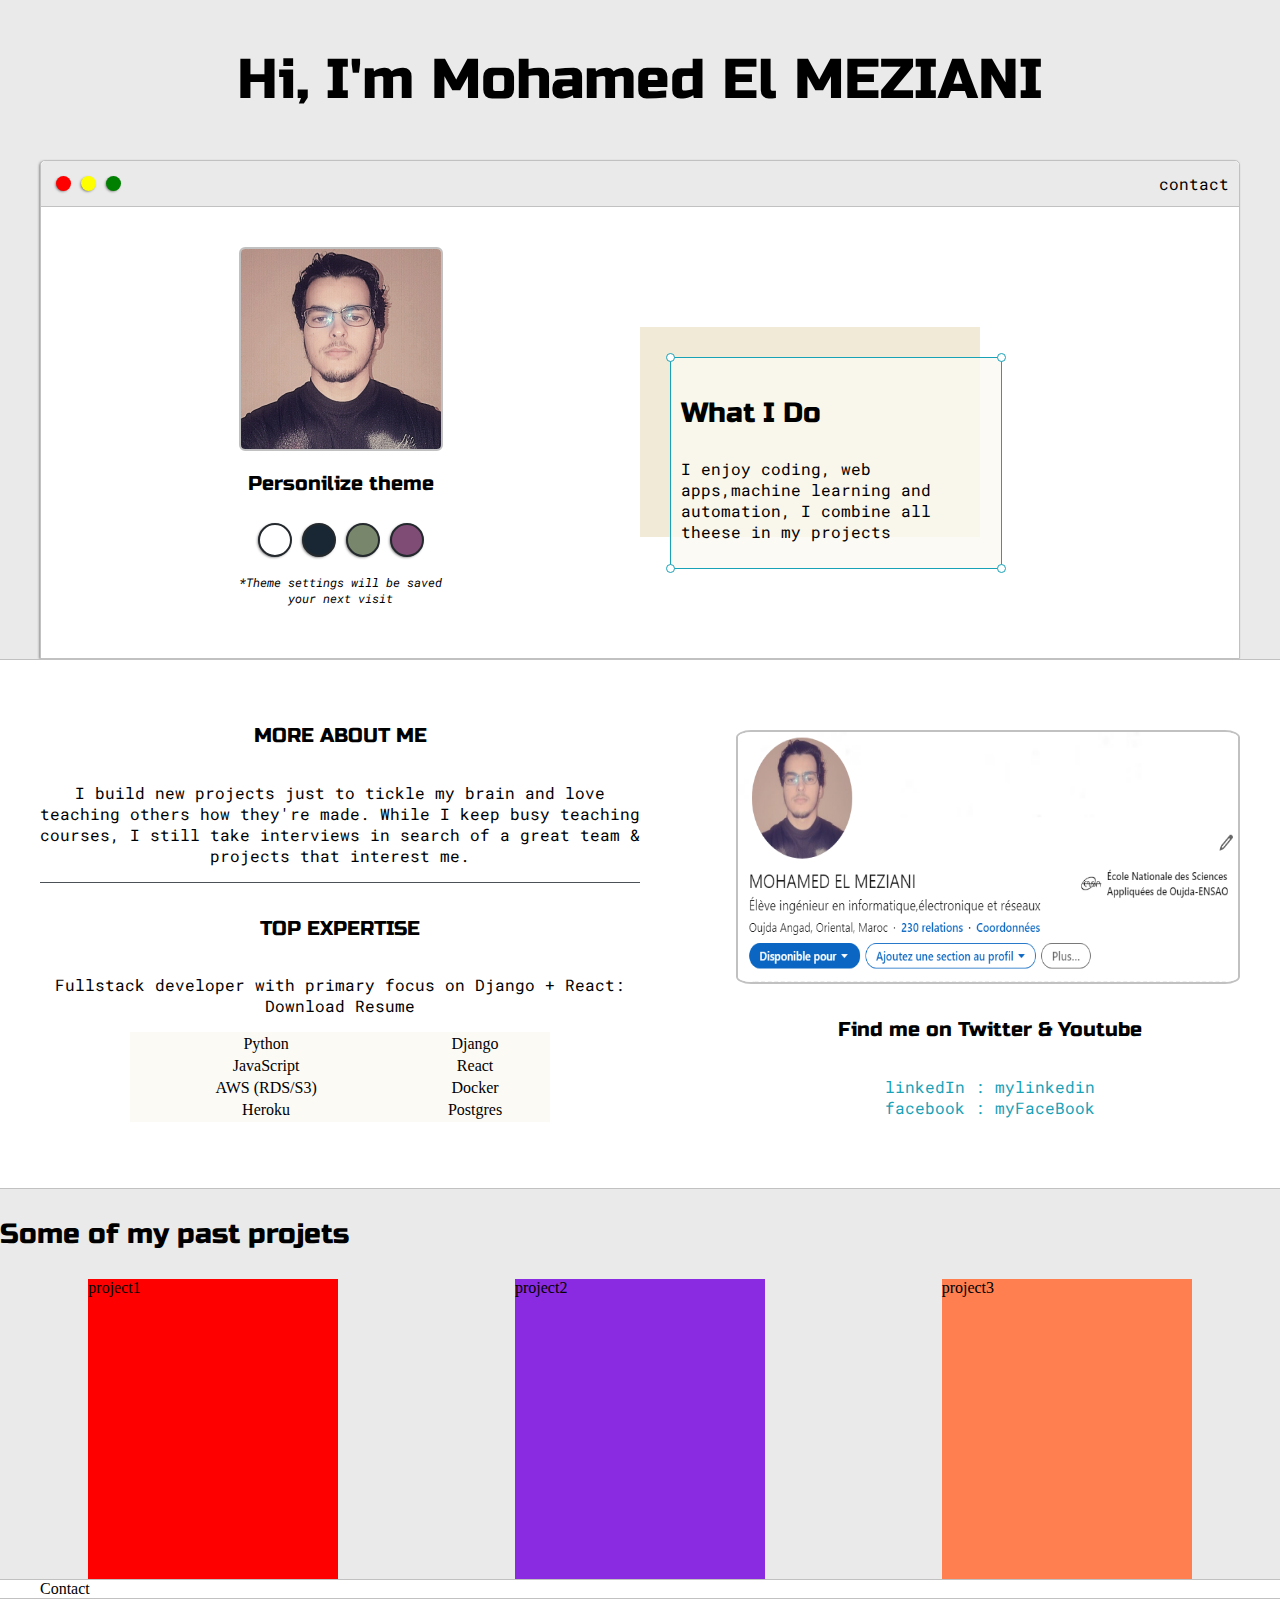
==== index.html @ 28abed21 "Portfolio" ====
<!DOCTYPE html>
<html lang="en">
<head>
    <meta charset="UTF-8">
    <meta http-equiv="X-UA-Compatible" content="IE=edge">
    <meta name="viewport" content="width=device-width, initial-scale=1.0">
    <link rel="stylesheet" href="default.css">
    <link rel="preconnect" href="https://fonts.gstatic.com">
<link href="https://fonts.googleapis.com/css2?family=Russo+One&display=swap" rel="stylesheet">
<link rel="preconnect" href="https://fonts.gstatic.com">
<link href="https://fonts.googleapis.com/css2?family=Roboto+Mono:wght@500&family=Russo+One&display=swap" rel="stylesheet">
    <title>Portfolio</title>
</head>
<body>
    <section class = "s1">
        <div class="main-container">
            
            <div class="greeting-wrapper">
                <h1>Hi, I'm Mohamed El MEZIANI</h1>
            </div>
        
            <div class="intro-wrapper">
                <div class="nav-wrapper">
                    <div class  = "dots-wrapper">
                        <div id = "dot1" class="browser-dot"></div>
                        <div id = "dot2" class="browser-dot"></div>
                        <div id = "dot3" class="browser-dot"></div>
                    </div>
                    <ul id = "navigation"> 
                        <li><a href=" "></a>contact</li>    
                    </ul>
                    
                </div>
                <div class="left"> 
                    <img id="profile-pic" src="images/profile.png" alt="please wait">
                    <h5 style="text-align: center; line-height: 0;">Personilize theme</h5>
                    <div class="theme-options-wrapper">
                        <div id = 'light-mode' class="theme-dot"></div>
                        <div id ="blue-mode" class="theme-dot"></div>
                        <div id = 'green-mode' class="theme-dot"></div>
                        <div id ="purple-mode" class="theme-dot"></div>
                    </div>
                    <p id="settings-note">*Theme settings will be saved <br> your next visit</p>
                </div>
                <div class="right">
                   
                    <div id = "preview-shadow">
                        <div id="preview">
                            <div class="corner" id="corner-tl"></div>
                            <div class="corner" id="corner-tr"></div>
                            <h3>What I Do</h3>
                            <p>I enjoy coding, web apps,machine learning and automation, I combine all theese in my projects</p>
                            <div class="corner" id="corner-bl"></div>
                            <div class="corner" id="corner-br"></div>
                        </div>

                    </div>
 

                </div>
            </div>
        </div>
    </section >
    <section class = "s2">
        <div class="about-container">
            <div class="left-about">
                <div class="more" >
                    <h5>MORE ABOUT ME</h5>
                    <p>I build new projects just to tickle my brain and love teaching others how they're made.

                        While I keep busy teaching courses, I still take interviews in search of a great team & projects that interest me.</p>
                </div>
                    
                <div class="expertise"  >
                    <h5>TOP EXPERTISE</h5>
                    </h5>
                    <p>Fullstack developer with primary focus on Django + React: Download Resume</p>
                 
                    <div class="competence">
                        <table style="background-color: rgb(251,249,241,0.8); margin: 0 auto;width:70%;">
                            <tr>
                                <td>Python</td>
                                <td>Django</td>
                            </tr>
                            <tr>
                                <td>JavaScript</td>
                                <td>React</td>
                            </tr>
                            <tr>
                                <td>AWS (RDS/S3)</td>
                                <td>Docker</td>
                            </tr>
                            <tr>
                                <td>Heroku</td>
                                <td>Postgres</td>
                            </tr>
                        </table>
                    </div>
                   
                </div>

            </div>
            <div class="right-about">
                <div class="padd">
                        <img class="linkdin-image" src="images/linkedin.PNG" alt="">
                    <div class = "social" >
                        <h5>Find me on Twitter & Youtube</h5>
                        <a href="#">linkedIn : mylinkedin</a> <br>
                        <a href="#">facebook : myFaceBook</a>
                    </div>

                </div>
                
           

            </div>
        </div>
    </section>
    <section class = "s1">
        <div class="project-container">
            <h3>Some of my past projets</h3>
            <div class="projects">
                <div class = "pr" id="project1">project1</div>
                <div class = "pr" id="project2">project2</div>
                <div  class = "pr" id="project3">project3</div>
            </div>

        </div>
    </section>
    <section class = "s2">
        <div class="main-container">
            Contact
        </div>
    </section >

</body>
</html>
---- default.css ----
:root{
    --mainColor : #eaeaea ; 
    --secondaryColor : #fff ;
    --borderColor : #c1c1c1 ;
    --mainText:black;
    --secondaryText: #4b5156;
    --themeDotBorder: #24292e;
    --previewBg : rgb(251,249,241,0.8);
    --previewShadow: #f0ead6;

}

html, body {
    padding: 0;
    margin: 0;
}

h1,h2,h3,h4,h5,h6, strong{
    color: var(--mainText);
    font-family: 'Russo One', sans-serif;
    font-weight: 500;
}

p, li, span,label,input,textarea{
    color: var(--mainText);
    font-family: 'Roboto Mono', monospace;
}

a{
    text-decoration: none;
    color: #17a2b8;
    font-family: 'Roboto Mono', monospace;
}
ul{
    list-style: none;
    font-family: 'Roboto Mono', monospace;
}

h1{font-size: 56px;}
h2{font-size: 36px;}
h3{font-size: 28px;}
h4{font-size: 24px;}
h5{font-size: 20px;}
h6{font-size: 16px;}

.s1{
    background-color: var(--mainColor);
    border-bottom: 1px solid var(--borderColor);
    overflow: auto;
}

.s2{
    background-color: var(--secondaryColor);
    border-bottom: 1px solid var(--borderColor);
    overflow: auto;
}

.main-container{
    width: 1200px;
    margin: 0 auto;
}

.greeting-wrapper{
    display: grid;
    justify-content: center;
    text-align: center;
    align-content: center;

 
    min-height : 10em ;

}
.intro-wrapper{
    background-color: var( --secondaryColor);
    border: 1px solid var(--borderColor );
    border-radius: 5px 5px 0 0;

    -webkit-box-shadow: -1px 1px 3px -1px rgba(0,0,0,0.75);
	-moz-box-shadow: -1px 1px 3px -1px rgba(0,0,0,0.75);
	box-shadow: -1px 1px 3px -1px rgba(0,0,0,0.75);
    display: grid;
     /* grid with 2 columns: ; */
    grid-template-columns: 1fr 1fr ;
   /* for the first row define 3em of height and 30em for the second */
    /* grid-template-rows: 3em 30em;  */
    /* define the areas : for the first row n , for the second left and right */
    grid-template-areas: 
        'nav nav'
        'left right';

}

.nav-wrapper{
    border-radius: 5px 5px 0 0;
    
    grid-area: nav;
    border-bottom: 1px solid var(--borderColor);
    display: flex;
    justify-content: space-between;
    align-items: center;
    background-color: var(--mainColor);


    
    
}
.dots-wrapper{
 display: flex ;
 padding: 10px;
}

.browser-dot{
    
    height: 15px;
    width: 15px;
    border-radius: 50%;
    margin: 5px;
    -webkit-box-shadow: -1px 1px 3px -1px rgba(0,0,0,0.75);
	-moz-box-shadow: -1px 1px 3px -1px rgba(0,0,0,0.75);
	box-shadow: -1px 1px 3px -1px rgba(0,0,0,0.75);
}

#dot1{
    background-color: red;
}
#dot2{
    background-color: yellow;
}

#dot3{
    background-color: green;
}
#navigation{
    margin: 0;
    padding: 10px;
}

.left{
    grid-area: left;
    padding-top: 40px;
    padding-bottom: 40px;
    
}

#profile-pic{
    height: 200px;
    width: 200px;
    object-fit: cover;
    border: 2px solid var(--borderColor);
    border-radius: 3%;
    /* center the images */
    display: block;
    margin: 0 auto;
}
.theme-options-wrapper{
    display: flex;
    justify-content: center;

}


.theme-dot{
    height: 30px;
    width: 30px;
    background-color: black;
    border-radius: 50%;
    margin: 5px;
	
    border : 2px solid var(--themeDotBorder);
	-webkit-box-shadow: -1px 1px 3px -1px rgba(0,0,0,0.75);
	-moz-box-shadow: -1px 1px 3px -1px rgba(0,0,0,0.75);
	box-shadow: -1px 1px 3px -1px rgba(0,0,0,0.75);

    cursor: pointer;

}
.theme-dot:hover{
    border-width: 5px;

}

#light-mode{
    background-color: #fff;
}
#blue-mode{
    background-color:  #192734;
}
#green-mode{
    background-color:  #78866b;
}   
#purple-mode{
    background-color:  #7E4C74;
}

#settings-note{
    font-size: 12px; 
    font-style: italic;
    text-align: center;
}

.right{
    grid-area: right;
/* 
    padding-right: 50px;
    padding-left: 50px;
    padding-top: 150px; */

    display: grid;
    /* justify-content: center; */
    align-items: center;
}

#preview{
    width: 310px;
    border: 1.5px solid #17a2b8;
    padding : 10px;
    background-color: var(--previewBg);
    position: relative;
/*     
    margin-right: 50px;
    margin-left: 50px;
    margin-top: 150px; */


}

#preview-shadow{
    background-color: var(--previewShadow);
    width: 310px;
    height: 180px;
    padding-left: 30px;
    padding-top: 30px;
}
.corner{
    width: 7px;
    height: 7px;
    border-radius: 50%;
    border: 1.5px solid #17a2b8;
    background-color: #fff;
    position: absolute;
}
#corner-tl{
    top : -5px;
    left: -5px;
}
#corner-tr{
    top : -5px;
    right: -5px;
}
#corner-br{
    bottom : -5px;
    right: -5px;
}
#corner-bl{
    bottom : -5px;
    left: -5px;
}
/* Section about */

.about-container{
    display: grid;
    padding-top: 30px;
    padding-bottom: 30px;
    grid-template-columns: 1fr 1fr;
   
    grid-template-areas: "l r";
}
.left-about{
   
    grid-area: l;
    display: flex;
    flex-direction: column;
    text-align: center;
    align-items: flex-end;
}
.right-about{
   
    grid-area: r;
    /* display: flex;
    flex-direction: column;
    align-items: flex-start;
    padding-left: 20px ;
    padding-top: 20px; */
    
}
.padd{
    max-width: 600px;
    display: flex;
    flex-direction: column;
    align-items: flex-end;
    margin-top: 40px;
    margin-bottom: 40px;
}
.linkdin-image{
    
    height: 250px;
    width: 500px;
    border: 2px solid var(--borderColor);
    border-radius: 3%;

}
.social{
    text-align: center; width: 500px;
}
.competence{
    
    margin: 0 auto;
}
.expertise{
    max-width: 600px;
}
.more{
    width: 600px;
     border-bottom: 1px solid #4b5156;
}

/* project section */
.projects{

    display: flex;
    justify-content: space-around;
}
.pr{
    width: 250px;
    height: 300px;
}
#project1{
    
    background-color: red;

}
#project2{
 
    background-color: blueviolet;
    

}
#project3{
   
    background-color: coral;
}

@media screen and (max-width : 1200px){
    .main-container{
        width  : 95% ; 
    }
    /* about section */
    .about-container{
       
        grid-template-columns: 1fr ;
    
        grid-template-areas: "l" "r";
    }
    .left-about{
        align-items: center;
    }
    .right-about{
        margin-top: 25px;
    }
    .padd{
        margin: 0 auto;
        align-items : center;
 
    }
}
@media screen and (max-width : 800px){
    .intro-wrapper{

        grid-template-columns: 1fr  ;
        grid-template-areas: 
            'nav '
            'left'
            'right';
    
    }
    .right{
        justify-content: center;
        margin-bottom: 50px;
    }
}
@media screen and (max-width : 450px){

   .right{
        justify-content: center;
        margin-bottom: 100px;
    }

    #preview{
        width: 200px;
        border: 1.5px solid #17a2b8;
        padding : 10px;
        background-color: var(--previewBg);
        position: relative;
    /*     
        margin-right: 50px;
        margin-left: 50px;
        margin-top: 150px; */
    
    
    }
    
    #preview-shadow{
        background-color: var(--previewShadow);
        width: 200px;
        height: 180px;
        padding-left: 30px;
        padding-top: 30px;
    }
    /* about section */
   

}




@media screen and (max-width : 600px){
    .more{
        max-width: 400px;
    }
    .expertise{
        max-width: 400px;
    }
    .social{
        max-width: 300px;
    }
    .padd{
        max-width: 400px;
        align-items : center;

    }

    .linkdin-image{
        height: 150px;
        max-width: 300px;
    }
}


@media screen and (max-width : 600px){
.more{
    max-width: 200px;
}
.expertise{
    max-width: 300px;
}
.social{
    max-width: 200px ;
}
.padd{
    max-width: 300px;
    align-items : center;
}
.linkdin-image{
    height: 100px;
    max-width: 200px;
}
}
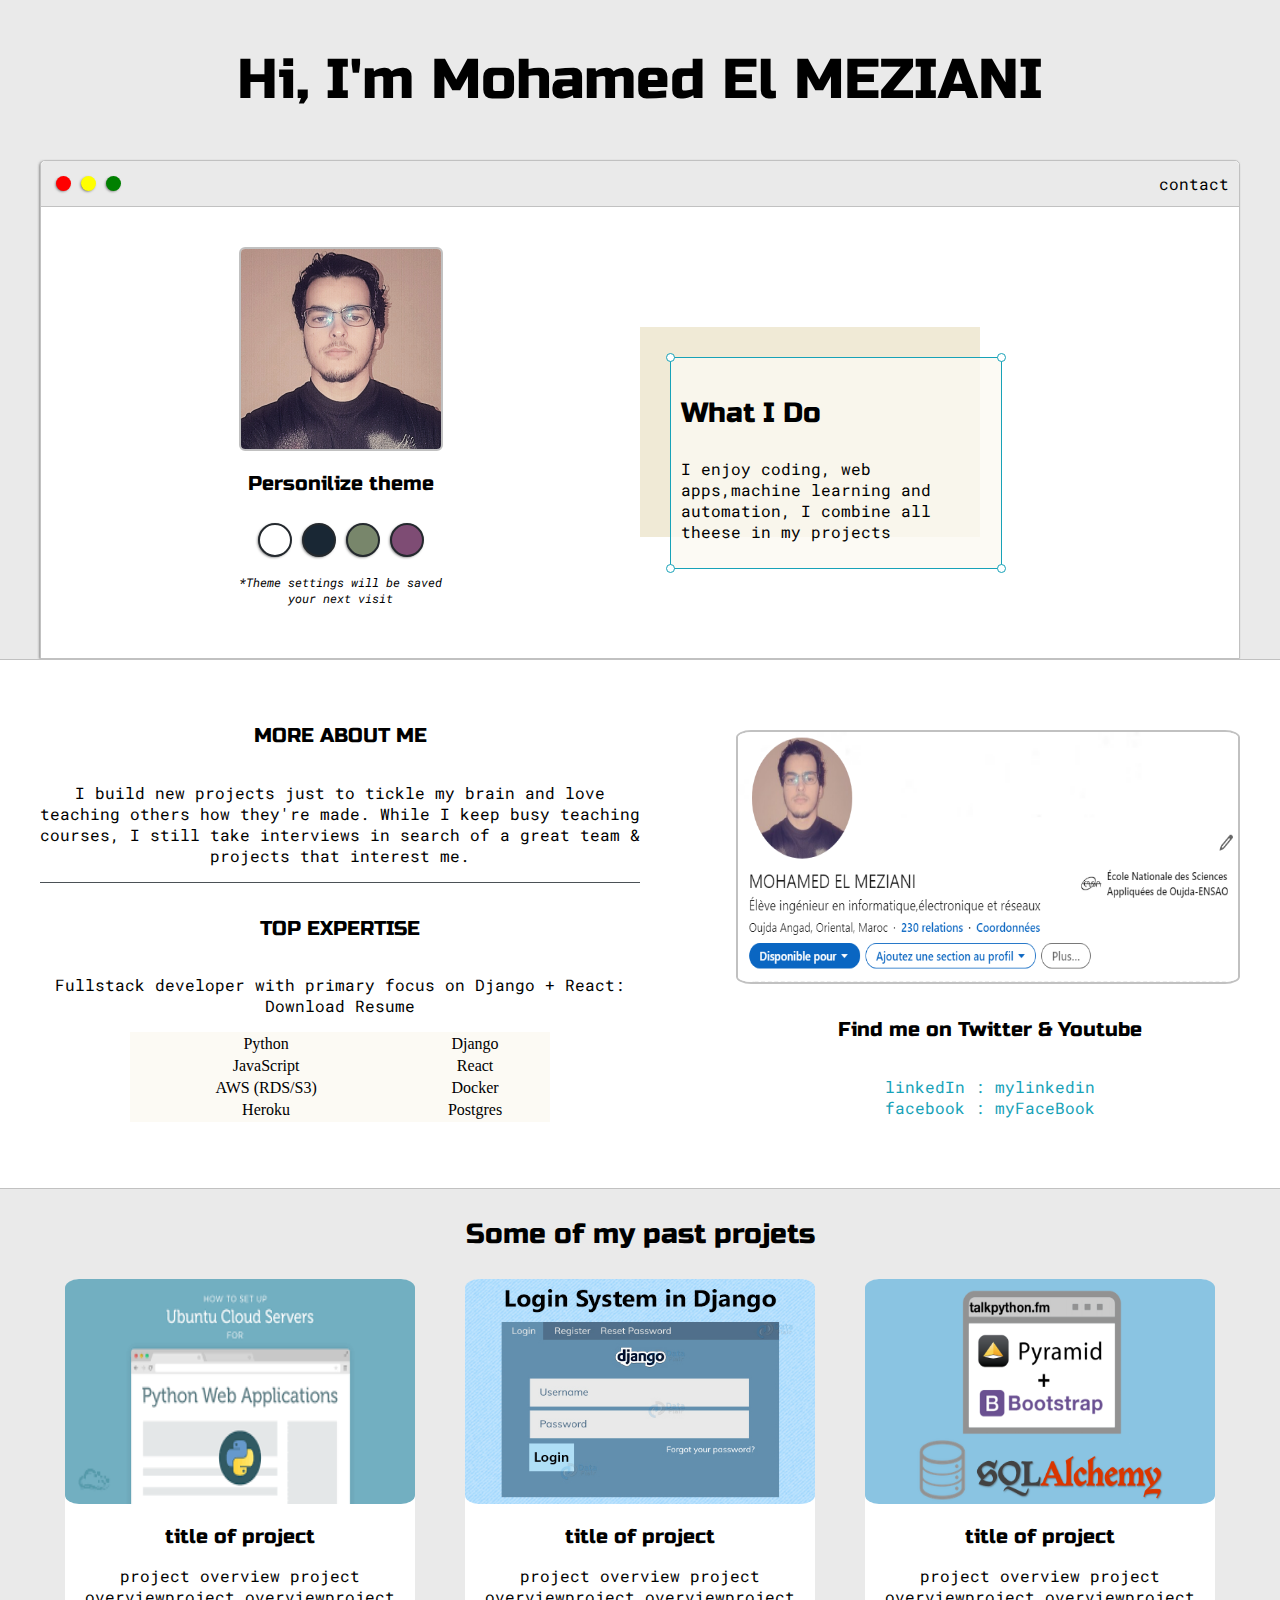
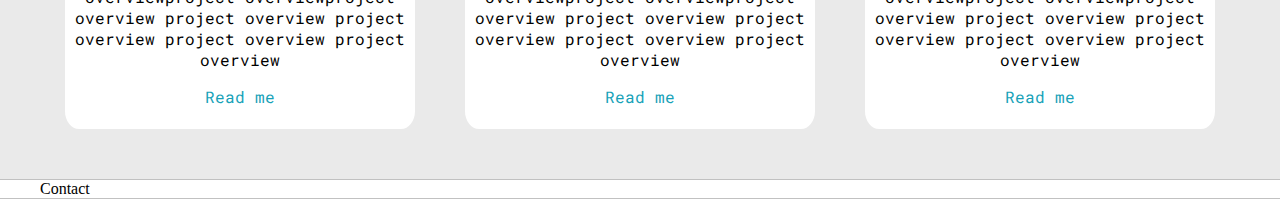
==== commit bfd2cb8a: "Portfolio2" ====
--- a/index.html
+++ b/index.html
@@ -118,11 +118,34 @@
     </section>
     <section class = "s1">
         <div class="project-container">
-            <h3>Some of my past projets</h3>
+            <h3 style="text-align: center;">Some of my past projets</h3>
             <div class="projects">
-                <div class = "pr" id="project1">project1</div>
-                <div class = "pr" id="project2">project2</div>
-                <div  class = "pr" id="project3">project3</div>
+                <div class = "pr" id="project1">
+                    <img class="img-project"  src="images/images.png" alt="img1">
+                    <h5 style="margin: 16px;">title of project</h5>
+                    <p>project overview project overviewproject overviewproject overview
+                        project overview project overview project overview project overview
+
+                    </p>
+                    <a href="#">Read me</a>
+                </div>
+                <div class = "pr" id="project2">
+                    <img class="img-project" src="images/login-system-in-django.jpg" alt="img1">
+                    <h5 style="margin: 16px;">title of project</h5>
+                    <p>project overview project overviewproject overviewproject overview
+                        project overview project overview project overview project overview
+
+                    </p>
+                    <a href="#">Read me</a>
+                </div>
+                <div  class = "pr" id="project3">
+                    <img class="img-project"  src="images/python-data-web-apps.png" alt="img1">
+                    <h5 style="margin: 16px;" >title of project</h5>
+                    <p>project overview project overviewproject overviewproject overview
+                        project overview project overview project overview project overview
+                    </p>
+                    <a href="#">Read me</a>
+                </div>
             </div>
 
         </div>
--- a/default.css
+++ b/default.css
@@ -18,7 +18,7 @@
 h1,h2,h3,h4,h5,h6, strong{
     color: var(--mainText);
     font-family: 'Russo One', sans-serif;
-    font-weight: 500;
+     font-weight: 500; 
 }
 
 p, li, span,label,input,textarea{
@@ -316,28 +316,38 @@
 
 /* project section */
 .projects{
-
+    max-width: 1200px;
+    margin: 0 auto;
+    margin-bottom: 50px;
     display: flex;
     justify-content: space-around;
 }
 .pr{
-    width: 250px;
-    height: 300px;
+    width: 350px;
+    height: 450px;
+    text-align: center;
+    border-radius: 4%;
 }
 #project1{
     
-    background-color: red;
+    background-color:#fff;
 
 }
 #project2{
  
-    background-color: blueviolet;
+    background-color: #fff;
     
 
 }
 #project3{
    
-    background-color: coral;
+    background-color: #fff;
+}
+
+.img-project{
+    width: 100%;
+    height: 50%;
+    border-radius: 4%;
 }
 
 @media screen and (max-width : 1200px){
@@ -361,6 +371,18 @@
         margin: 0 auto;
         align-items : center;
  
+
+    }
+
+    .projects{
+        display: flex;
+        flex-direction: column;
+        align-items: center;
+        
+    }
+    .pr{
+        
+        margin-top: 25px;
     }
 }
 @media screen and (max-width : 800px){
